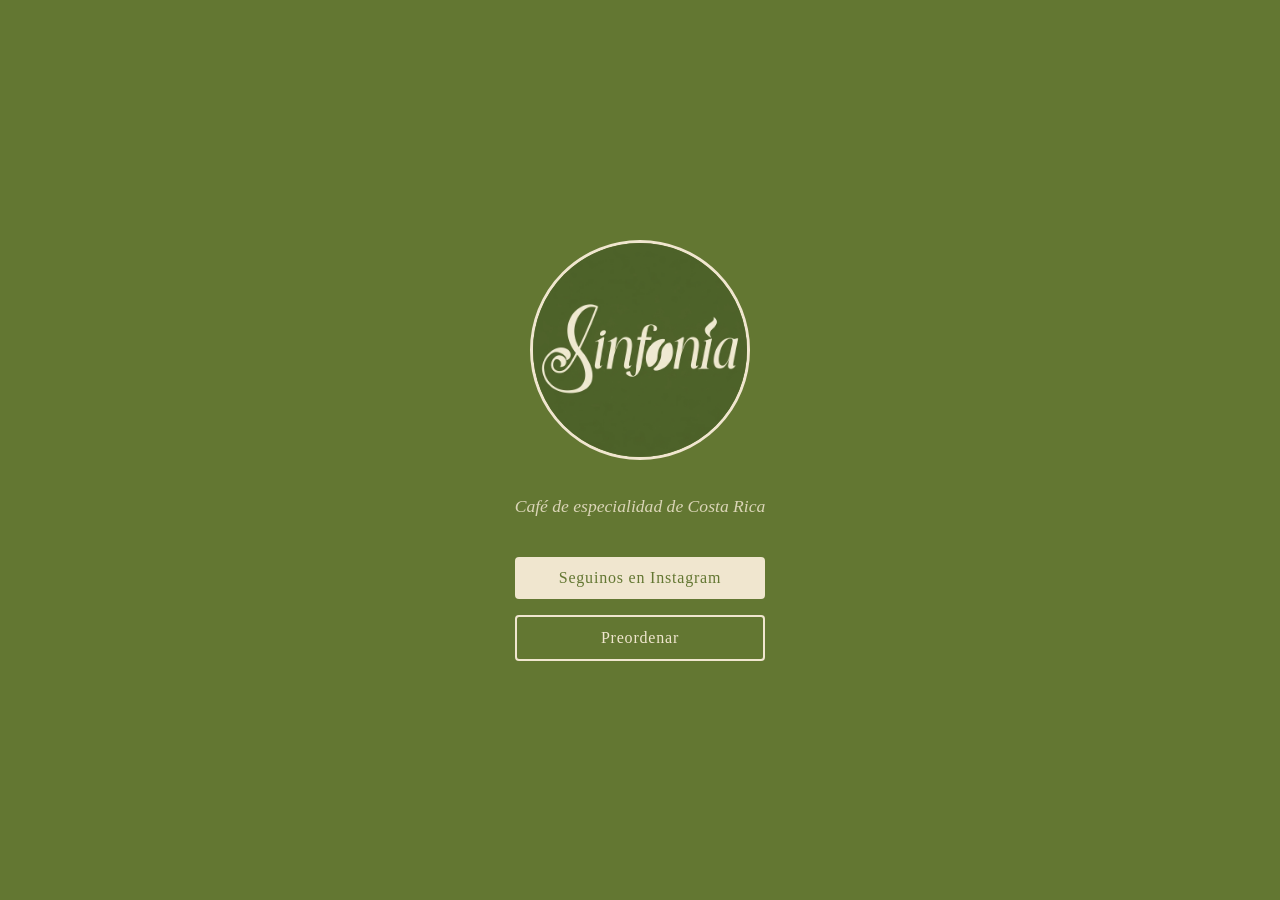
==== index.html @ 6a485498 "Initial commit." ====
<!DOCTYPE html>
<html lang="es">
<head>
  <meta charset="UTF-8">
  <meta name="viewport" content="width=device-width, initial-scale=1.0">
  <title>Sinfonía Café</title>
  <link rel="icon" type="image/jpeg" href="images/logo.jpg">
  <style>
    * {
      margin: 0;
      padding: 0;
      box-sizing: border-box;
    }

    body {
      min-height: 100vh;
      display: flex;
      flex-direction: column;
      align-items: center;
      justify-content: center;
      background-color: #637732;
      color: #f0e6cf;
      font-family: Georgia, 'Times New Roman', serif;
    }

    .container {
      text-align: center;
      padding: 2rem;
      max-width: 480px;
    }

    .logo {
      width: 220px;
      height: 220px;
      border-radius: 50%;
      object-fit: cover;
      margin-bottom: 2rem;
      border: 3px solid #f0e6cf;
    }

    .tagline {
      font-size: 1.1rem;
      margin-bottom: 2.5rem;
      font-style: italic;
      opacity: 0.85;
    }

    .nav-links {
      display: flex;
      flex-direction: column;
      gap: 1rem;
    }

    .nav-links a {
      display: inline-block;
      color: #637732;
      background-color: #f0e6cf;
      text-decoration: none;
      padding: 0.75rem 2rem;
      border-radius: 4px;
      font-size: 1rem;
      letter-spacing: 0.05em;
      transition: opacity 0.2s;
    }

    .nav-links a:hover {
      opacity: 0.88;
    }

    .nav-links a.outline {
      background: transparent;
      color: #f0e6cf;
      border: 2px solid #f0e6cf;
    }

    .nav-links a.outline:hover {
      background-color: rgba(240, 230, 207, 0.12);
    }
  </style>
</head>
<body>
  <div class="container">
    <img src="images/logo.jpg" alt="Sinfonía Café" class="logo">
    <p class="tagline">Café de especialidad de Costa Rica</p>
    <div class="nav-links">
      <a href="https://instagram.com/sinfonia_cafe_cr" target="_blank" rel="noopener">Seguinos en Instagram</a>
      <a href="preordenar.html" class="outline">Preordenar</a>
    </div>
  </div>
</body>
</html>
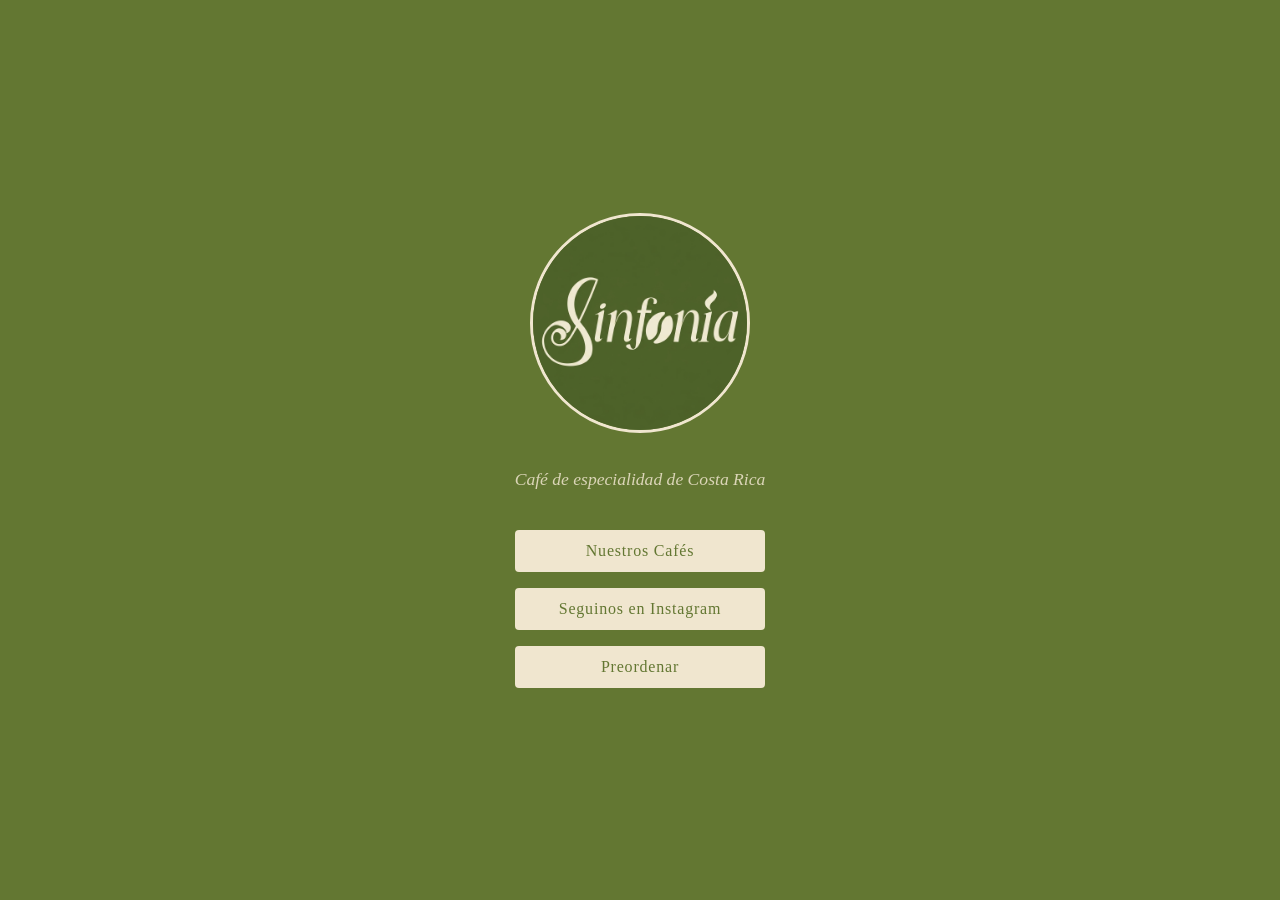
==== commit 3f2649ae: "Add coffee catalog page and polish styling - New cafe.html with 7 coffees showing variety, region, p" ====
--- a/index.html
+++ b/index.html
@@ -83,8 +83,9 @@
     <img src="images/logo.jpg" alt="Sinfonía Café" class="logo">
     <p class="tagline">Café de especialidad de Costa Rica</p>
     <div class="nav-links">
+      <a href="cafe">Nuestros Cafés</a>
       <a href="https://instagram.com/sinfonia_cafe_cr" target="_blank" rel="noopener">Seguinos en Instagram</a>
-      <a href="preordenar.html" class="outline">Preordenar</a>
+      <a href="preordenar">Preordenar</a>
     </div>
   </div>
 </body>
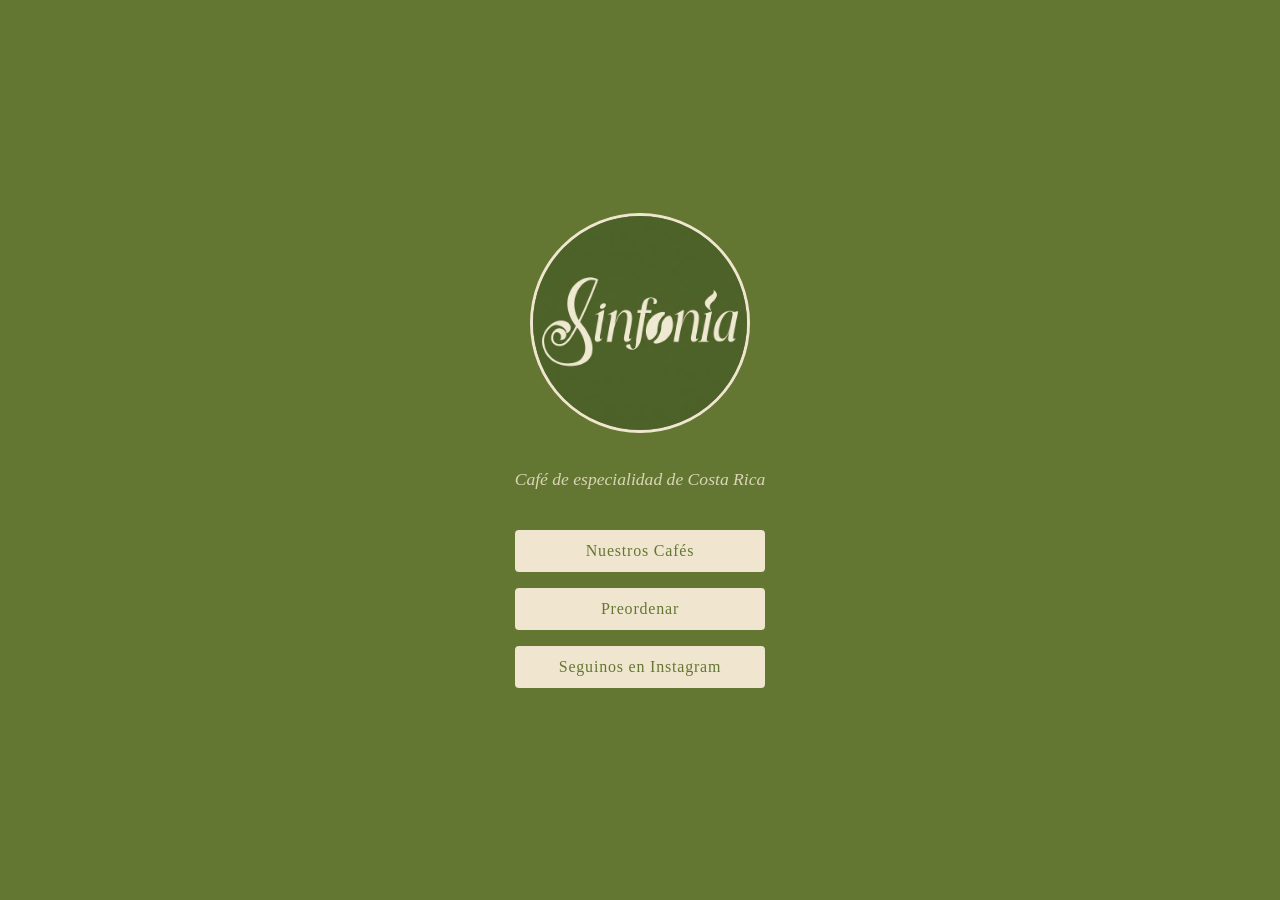
==== commit 304c5e32: "Add responsive nav menu and floating cart button - Hamburger menu on mobile, inline nav in header on" ====
--- a/index.html
+++ b/index.html
@@ -66,16 +66,6 @@
     .nav-links a:hover {
       opacity: 0.88;
     }
-
-    .nav-links a.outline {
-      background: transparent;
-      color: #f0e6cf;
-      border: 2px solid #f0e6cf;
-    }
-
-    .nav-links a.outline:hover {
-      background-color: rgba(240, 230, 207, 0.12);
-    }
   </style>
 </head>
 <body>
@@ -84,8 +74,8 @@
     <p class="tagline">Café de especialidad de Costa Rica</p>
     <div class="nav-links">
       <a href="cafe">Nuestros Cafés</a>
+      <a href="preordenar">Preordenar</a>
       <a href="https://instagram.com/sinfonia_cafe_cr" target="_blank" rel="noopener">Seguinos en Instagram</a>
-      <a href="preordenar">Preordenar</a>
     </div>
   </div>
 </body>
